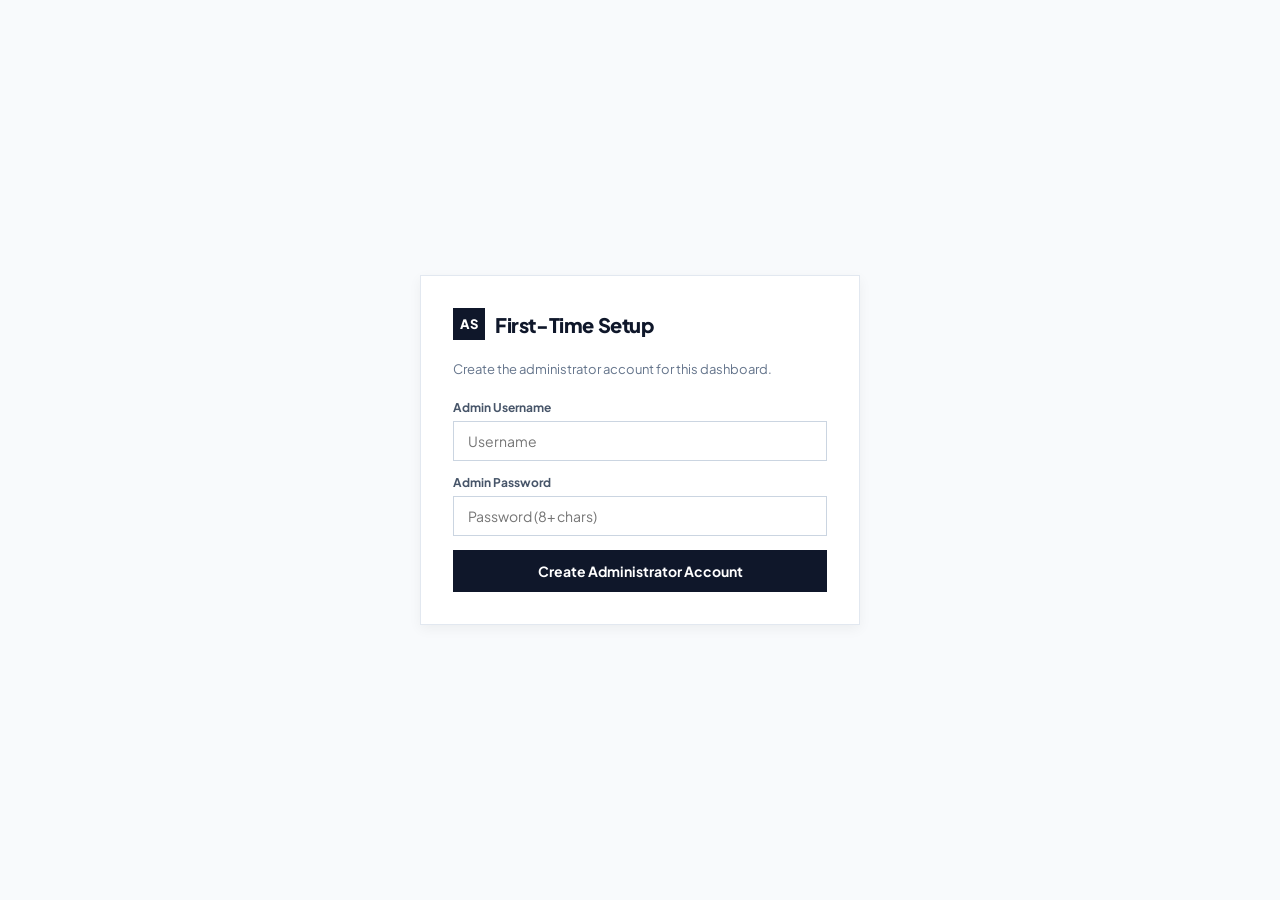
==== setup.html @ 26aefc00 "Externalize setup and sign-in pages to lazy-loaded files Both auth pages were large inline HTML stri" ====
<!doctype html><html lang="en"><head><meta charset="utf-8"><meta name="viewport" content="width=device-width,initial-scale=1"><title>AI Studio Proxy Setup</title><link rel="preconnect" href="https://fonts.googleapis.com"><link href="https://fonts.googleapis.com/css2?family=JetBrains+Mono:wght@400;700&family=Plus+Jakarta+Sans:wght@400;600;700;800&display=swap" rel="stylesheet"><style>*{box-sizing:border-box;margin:0;padding:0}body{font-family:'Plus Jakarta Sans',system-ui,sans-serif;background:#f8fafc;color:#0f172a;min-height:100vh;display:flex;align-items:center;justify-content:center;padding:24px}.card{background:#ffffff;border:1px solid #e2e8f0;border-radius: 0;padding:32px;width:100%;max-width:440px;box-shadow:0 4px 12px rgba(0,0,0,0.05)}.brand{display:flex;align-items:center;gap:10px;margin-bottom:20px}.badge{width:32px;height:32px;background:#0f172a;color:#fff;border-radius: 0;font-weight:800;font-size:13px;display:flex;align-items:center;justify-content:center}h1{font-size:20px;font-weight:800;letter-spacing:-0.02em}p{font-size:13px;color:#64748b;margin-bottom:20px;line-height:1.5}label{display:block;font-size:12px;font-weight:700;color:#475569;margin-bottom:6px}input{font-family:inherit;font-size:14px;width:100%;padding:10px 14px;border:1px solid #cbd5e1;border-radius: 0;outline:none;margin-bottom:14px}input:focus{border-color:#0f172a}button{font-family:inherit;font-size:14px;font-weight:700;width:100%;padding:12px;border:none;border-radius: 0;background:#0f172a;color:#fff;cursor:pointer;transition:background .15s}button:hover{background:#334155}a{color:#0f172a;font-weight:700;text-decoration:none}a:hover{text-decoration:underline}</style></head><body><div class="card"><div class="brand"><div class="badge">AS</div><h1>First-Time Setup</h1></div><p>Create the administrator account for this dashboard.</p><form id="setup"><label>Admin Username</label><input name="username" placeholder="Username" required><label>Admin Password</label><input name="password" type="password" minlength="8" placeholder="Password (8+ chars)" required><button>Create Administrator Account</button></form><div id="result"></div></div><script>setup.onsubmit=async e=>{e.preventDefault();let f=new FormData(e.target);let r=await fetch('/api/setup',{method:'POST',headers:{'Content-Type':'application/json'},body:JSON.stringify({username:f.get('username'),password:f.get('password')})});let d=await r.json();if(!r.ok)return alert(d.error);result.innerHTML='<div style="margin-top:20px;padding-top:16px;border-top:1px solid #e2e8f0"><p style="color:#0f172a;font-weight:700;margin-bottom:4px">Administrator account created.</p><p>Add your Gemini API keys to start proxying requests.</p><p style="margin-top:12px"><a href="/">Continue to Sign In &rarr;</a></p></div>';e.target.remove()}</script></body></html>
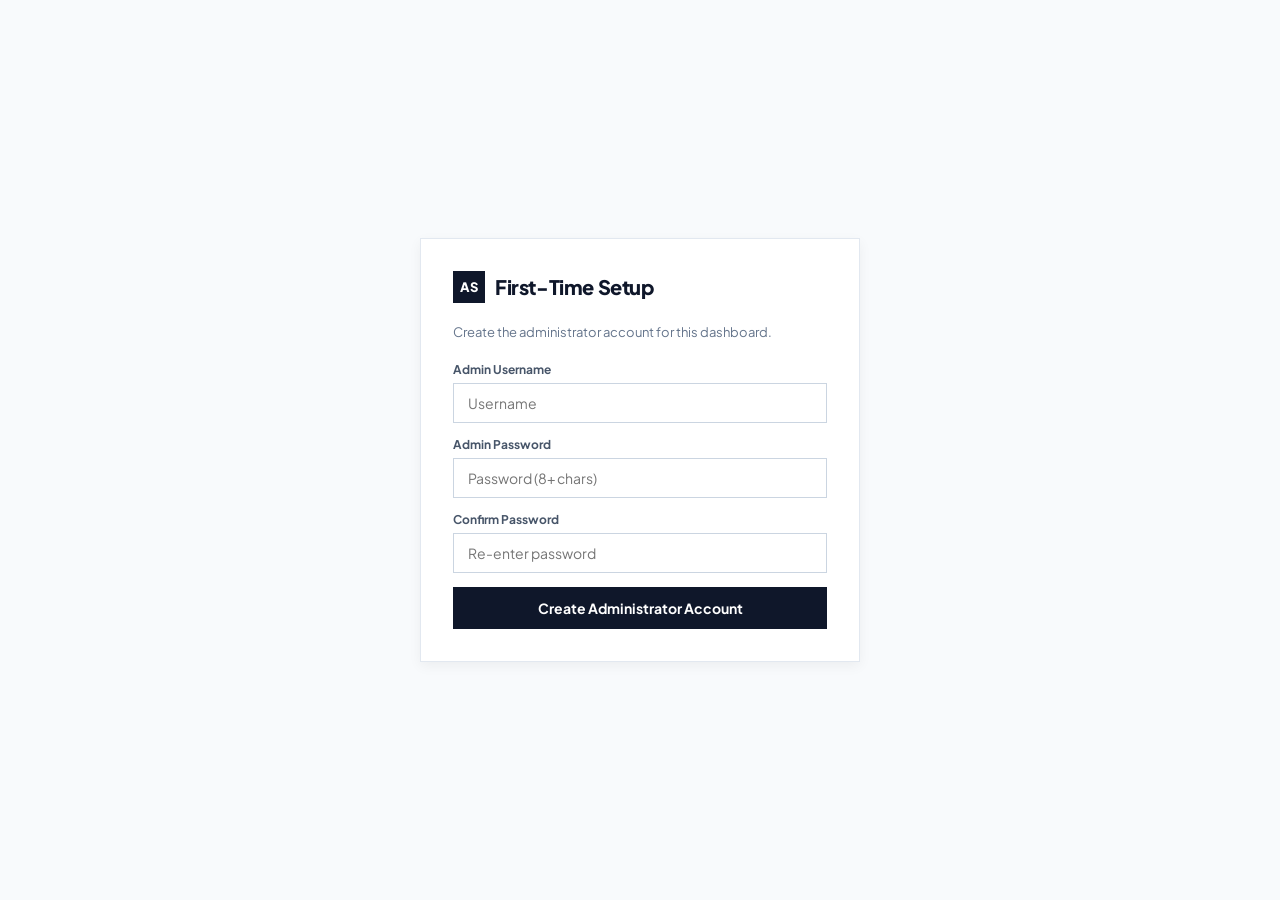
==== commit 72a3c807: "Add local password reset recovery" ====
--- a/setup.html
+++ b/setup.html
@@ -1 +1 @@
-<!doctype html><html lang="en"><head><meta charset="utf-8"><meta name="viewport" content="width=device-width,initial-scale=1"><title>AI Studio Proxy Setup</title><link rel="preconnect" href="https://fonts.googleapis.com"><link href="https://fonts.googleapis.com/css2?family=JetBrains+Mono:wght@400;700&family=Plus+Jakarta+Sans:wght@400;600;700;800&display=swap" rel="stylesheet"><style>*{box-sizing:border-box;margin:0;padding:0}body{font-family:'Plus Jakarta Sans',system-ui,sans-serif;background:#f8fafc;color:#0f172a;min-height:100vh;display:flex;align-items:center;justify-content:center;padding:24px}.card{background:#ffffff;border:1px solid #e2e8f0;border-radius: 0;padding:32px;width:100%;max-width:440px;box-shadow:0 4px 12px rgba(0,0,0,0.05)}.brand{display:flex;align-items:center;gap:10px;margin-bottom:20px}.badge{width:32px;height:32px;background:#0f172a;color:#fff;border-radius: 0;font-weight:800;font-size:13px;display:flex;align-items:center;justify-content:center}h1{font-size:20px;font-weight:800;letter-spacing:-0.02em}p{font-size:13px;color:#64748b;margin-bottom:20px;line-height:1.5}label{display:block;font-size:12px;font-weight:700;color:#475569;margin-bottom:6px}input{font-family:inherit;font-size:14px;width:100%;padding:10px 14px;border:1px solid #cbd5e1;border-radius: 0;outline:none;margin-bottom:14px}input:focus{border-color:#0f172a}button{font-family:inherit;font-size:14px;font-weight:700;width:100%;padding:12px;border:none;border-radius: 0;background:#0f172a;color:#fff;cursor:pointer;transition:background .15s}button:hover{background:#334155}a{color:#0f172a;font-weight:700;text-decoration:none}a:hover{text-decoration:underline}</style></head><body><div class="card"><div class="brand"><div class="badge">AS</div><h1>First-Time Setup</h1></div><p>Create the administrator account for this dashboard.</p><form id="setup"><label>Admin Username</label><input name="username" placeholder="Username" required><label>Admin Password</label><input name="password" type="password" minlength="8" placeholder="Password (8+ chars)" required><button>Create Administrator Account</button></form><div id="result"></div></div><script>setup.onsubmit=async e=>{e.preventDefault();let f=new FormData(e.target);let r=await fetch('/api/setup',{method:'POST',headers:{'Content-Type':'application/json'},body:JSON.stringify({username:f.get('username'),password:f.get('password')})});let d=await r.json();if(!r.ok)return alert(d.error);result.innerHTML='<div style="margin-top:20px;padding-top:16px;border-top:1px solid #e2e8f0"><p style="color:#0f172a;font-weight:700;margin-bottom:4px">Administrator account created.</p><p>Add your Gemini API keys to start proxying requests.</p><p style="margin-top:12px"><a href="/">Continue to Sign In &rarr;</a></p></div>';e.target.remove()}</script></body></html>+<!doctype html><html lang="en"><head><meta charset="utf-8"><meta name="viewport" content="width=device-width,initial-scale=1"><title>AI Studio Proxy Setup</title><link rel="preconnect" href="https://fonts.googleapis.com"><link href="https://fonts.googleapis.com/css2?family=JetBrains+Mono:wght@400;700&family=Plus+Jakarta+Sans:wght@400;600;700;800&display=swap" rel="stylesheet"><style>*{box-sizing:border-box;margin:0;padding:0}body{font-family:'Plus Jakarta Sans',system-ui,sans-serif;background:#f8fafc;color:#0f172a;min-height:100vh;display:flex;align-items:center;justify-content:center;padding:24px}.card{background:#ffffff;border:1px solid #e2e8f0;border-radius:0;padding:32px;width:100%;max-width:440px;box-shadow:0 4px 12px rgba(0,0,0,.05)}.brand{display:flex;align-items:center;gap:10px;margin-bottom:20px}.badge{width:32px;height:32px;background:#0f172a;color:#fff;border-radius:0;font-weight:800;font-size:13px;display:flex;align-items:center;justify-content:center}h1{font-size:20px;font-weight:800;letter-spacing:-.02em}p{font-size:13px;color:#64748b;margin-bottom:20px;line-height:1.5}label{display:block;font-size:12px;font-weight:700;color:#475569;margin-bottom:6px}input{font-family:inherit;font-size:14px;width:100%;padding:10px 14px;border:1px solid #cbd5e1;border-radius:0;outline:none;margin-bottom:14px}input:focus{border-color:#0f172a}button{font-family:inherit;font-size:14px;font-weight:700;width:100%;padding:12px;border:none;border-radius:0;background:#0f172a;color:#fff;cursor:pointer;transition:background .15s}button:hover{background:#334155}a{color:#0f172a;font-weight:700;text-decoration:none}a:hover{text-decoration:underline}</style></head><body><div class="card"><div class="brand"><div class="badge">AS</div><h1>First-Time Setup</h1></div><p>Create the administrator account for this dashboard.</p><form id="setup"><label>Admin Username</label><input name="username" placeholder="Username" required><label>Admin Password</label><input name="password" type="password" minlength="8" placeholder="Password (8+ chars)" required><label>Confirm Password</label><input name="passwordConfirmation" type="password" minlength="8" placeholder="Re-enter password" required><button>Create Administrator Account</button></form><div id="result"></div></div><script>setup.onsubmit=async e=>{e.preventDefault();const f=new FormData(e.target),password=String(f.get("password")||""),passwordConfirmation=String(f.get("passwordConfirmation")||"");if(password!==passwordConfirmation)return alert("Passwords do not match");const r=await fetch("/api/setup",{method:"POST",headers:{"Content-Type":"application/json"},body:JSON.stringify({username:f.get("username"),password,passwordConfirmation})});const d=await r.json();if(!r.ok)return alert(d.error);result.innerHTML='<div style="margin-top:20px;padding-top:16px;border-top:1px solid #e2e8f0"><p style="color:#0f172a;font-weight:700;margin-bottom:4px">Administrator account created.</p><p>Add your Gemini API keys to start proxying requests.</p><p style="margin-top:12px"><a href="/">Continue to Sign In &rarr;</a></p></div>';e.target.remove()}</script></body></html>
